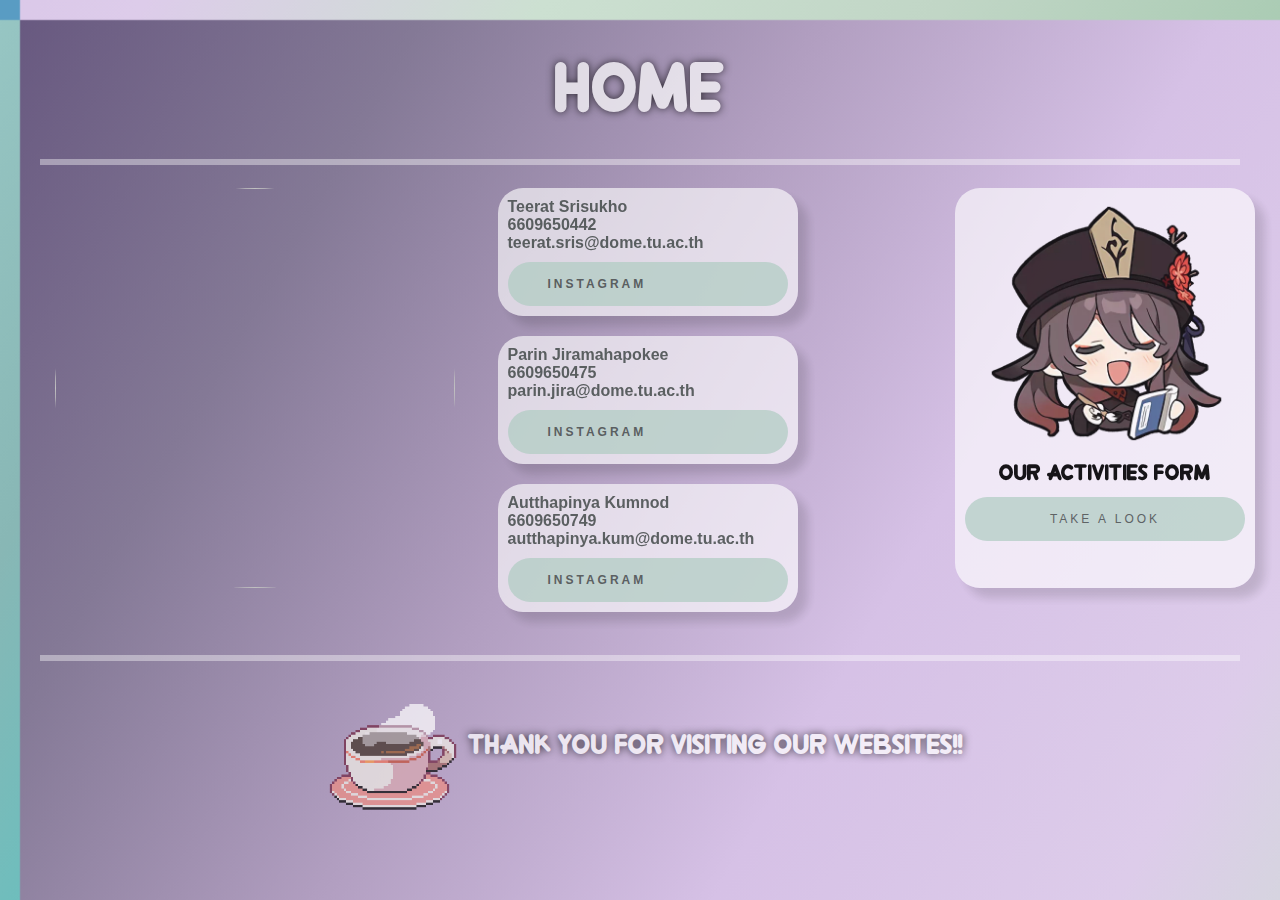
==== index.html @ d086184f "v.2.4.3 - Change I to i" ====
<html>
<head>
    <link rel="stylesheet" href="./css/indexstyle.css">
    <link rel="icon" href="./image/ICO.ico" type="image/x-icon">
    <div class="Header">Home</div><br /><br />
    <hr class="line">
    <meta name="viewport" content="width=device-width, initial-scale=1.0">
</head>

<body class="gradient">
    <div class="row">
        <div class="col-3 col-s-3">
            <div class="circular-image">
                <img src="./image/group1.png" width="400px" height="400px">
            </div>
        </div>

        <div class="col-6 col-s-9">
            <div class="mid">
                <div class="top-text">
                    <div class="formbg2">
                        <div class="name">
                            <p2>Teerat Srisukho</p2><br>
                            <p2>6609650442</p2><br>
                            <p2>teerat.sris@dome.tu.ac.th</p2>
                            <a href="https://www.instagram.com/teeieiyaaa/">INSTAGRAM</a>
                        </div>
                    </div>
                </div>
                <div class="middle-text">
                    <div class="formbg2">
                        <div class="name">
                            <p3>Parin Jiramahapokee</p3><br>
                            <p3>6609650475</p3><br>
                            <p3>parin.jira@dome.tu.ac.th</p3>
                            <a href="https://www.instagram.com/atpykn.khram/">INSTAGRAM</a>
                        </div>
                    </div>
                </div>
                <div class="bottom-text">
                    <div class="formbg2">
                        <div class="name">
                            <p4>Autthapinya Kumnod</p4><br>
                            <p4>6609650749</p4><br>
                            <p4>autthapinya.kum@dome.tu.ac.th</p4>
                            <a href="https://www.instagram.com/parinfuji2/">INSTAGRAM</a>
                        </div>
                    </div>
                </div>
            </div>
        </div>

        <div class="col-3 col-s-12">
            <div class="formbg4">
                <img src="./image/Hu Tao.png" width="250px" height="250px" alt="Mai Hai Du" />
                <p>OUR ACTIVITIES FORM</p>
                <a href="./html/form.html">Take a look</a>
            </div>
        </div>

    </div>

    <hr class="line">
    <div class="footer">
        <img src="./image/coffee.gif" width="150px" height="150px" alt="Mai Hai Du">
        <p>Thank you for visiting our websites!!</p>
    </div>
</body>
</html>
---- css/indexstyle.css ----
body,
html {
  margin: 20;
}

@font-face {
  font-family: header;
  src: url("../font/crewniverse.woff");
}

/*bg color*/
.gradient {
  background: linear-gradient(300deg, #599cc3, #599ac3, #59C3C3, #88B7B5, #9bcac7, #9accca, #A7CAB1, #c1d6c6, #cce0d1, #ddccea, #d6c1e6, #b19ec0, #847996, #685980);
  background-size: 300% 300%;
  animation: gradient-animation 17s ease infinite;
}

@keyframes gradient-animation {
  0% {
    background-position: 0% 50%;
  }

  50% {
    background-position: 100% 50%;
  }

  100% {
    background-position: 0% 50%;
  }
}

/*Index CSS*/
.header {
  margin-top: 40px;
  font-size: 50px;
  color: #ffffff;
  opacity: 0.7;
  text-shadow: 0 0 8px #000000;
  text-transform: uppercase;
  font-family: header;
  display: flex;
  align-items: center;
  justify-content: center;
}

.footer {
  font-size: 20px;
  color: #ffffff;
  opacity: 0.7;
  text-shadow: 0 0 8px #000000;
  font-family: header;
  display: flex;
  align-items: center;
  justify-content: center;
}

.circular-image img {
  border-radius: 50%;
}

hr.line {
  border: 3.5px solid rgb(255, 255, 255);
  opacity: 0.4;
}

.formbg2 {
  width: 300px;
  height: auto;
  margin-bottom: 20;
  background-color: rgba(255, 255, 255, 0.7);
  /*box shadow*/
  padding: 10px;
  box-shadow: 10px 10px 10px rgba(0, 0, 0, 0.15);
  /*border radius fixed at 25px for Rounded corners*/
  border-radius: 25px;
  opacity: 90%;
}

.formbg2::before {
  transform: scaleX(0);
  transform-origin: bottom right;
}
.formbg2:hover::before {
  transform: scaleX(1);
  transform-origin: bottom left;
}
.formbg2::before {
  content: " ";
  display: block;
  position: absolute;
  top: 0;
  right: 0;
  bottom: 0;
  left: 0;
  inset: 0 0 0 0;
  background: hsl(200, 50%, 78%);
  border-radius: 25px;
  z-index: -1;
  transition: transform .3s ease;
}
.formbg2 {
  position: relative;
}

.formbg4 {
  width: 300px;
  height: 400px;
  text-align: center;
  margin-bottom: auto;
  margin-right: auto;
  margin-left: auto;
  background-color: rgba(255, 255, 255, 0.7);
  /*box shadow*/
  padding: 10px;
  box-shadow: 10px 10px 10px rgba(0, 0, 0, 0.15);
  /*border radius fixed at 25px for Rounded corners*/
  border-radius: 25px;
  opacity: 90%;
  font-family: header;
}

.name {
  font-weight: bold;
  color: #515856;
  font-family: 'Gill Sans', sans-serif;
}

.top-text,
.middle-text,
.bottom-text {
  display: flex;
  flex-direction: column;
  align-items: center;
  justify-content: space-between;
}
.top-text {
  align-self: flex-start;
  margin-left: 40px;
}
.middle-text {
  align-self: center;
  margin-left: 40px;
}
.bottom-text {
  align-self: flex-end;
  margin-left: 40px;
}
.mid {
  margin-right: 25px;
}

/*link button CSS*/
a {
  padding: 15px 40px;
  background: #C0D6CF;
  border: 0;
  border-radius: 25px;
  color: #515856;
  text-transform: uppercase;
  font-family: helvetica;
  font-size: 12px;
  letter-spacing: 3px;
  position: relative;
  transition: all .4s cubic-bezier(0.645, 0.045, 0.355, 1);
  cursor: pointer;
  display: block;
  margin: auto;
  margin-top: 10px;
  text-decoration: none;
}

a::after,
a::before {
  content: "";
  position: absolute;
  top: 50%;
  right: 0px;
  transform: translateY(-50%);
  opacity: 0;
  transition: all .4s cubic-bezier(0.645, 0.045, 0.355, 1);
  text-decoration: none;
}

a::after {
  width: 30px;
  height: 1px;
  background: #515856;
  transform: translateX(-3px);
  margin-top: 0px;
  text-decoration: none;
}

a::before {
  content: "";
  transform: rotate(-135deg) translateX(50%);
  width: 11px;
  height: 11px;
  background: transparent;
  border-left: 1px solid #515856;
  border-bottom: 1px solid #515856;
  margin-top: -1px;
}

a:hover {
  padding: 15px 60px 15px 20px;
}

a:hover::after,
a:hover::before {
  opacity: 1;
  right: 15px;
}

/*End of link button CSS*/



/*Responsive*/
* {
  box-sizing: border-box;
}

.row::after {
  content: "";
  clear: both;
  display: table;
}

[class*="col-"] {
  float: left;
  padding: 15px;
}

/* For mobile phones: */
[class*="col-"] {
  width: 100%;
}

@media only screen and (min-width: 900px) {

  /* For tablets: */
  .col-s-1 {
    width: 8.33%;
  }

  .col-s-2 {
    width: 16.66%;
  }

  .col-s-3 {
    width: 25%;
  }

  .col-s-4 {
    width: 33.33%;
  }

  .col-s-5 {
    width: 41.66%;
  }

  .col-s-6 {
    width: 50%;
  }

  .col-s-7 {
    width: 58.33%;
  }

  .col-s-8 {
    width: 66.66%;
  }

  .col-s-9 {
    width: 75%;
  }

  .col-s-10 {
    width: 83.33%;
  }

  .col-s-11 {
    width: 91.66%;
  }

  .col-s-12 {
    width: 100%;
  }
}

@media only screen and (min-width: 1068px) {

  /* For desktop: */
  .col-1 {
    width: 8.33%;
  }

  .col-2 {
    width: 16.66%;
  }

  .col-3 {
    width: 25%;
  }

  .col-4 {
    width: 33.33%;
  }

  .col-5 {
    width: 41.66%;
  }

  .col-6 {
    width: 50%;
  }

  .col-7 {
    width: 58.33%;
  }

  .col-8 {
    width: 66.66%;
  }

  .col-9 {
    width: 75%;
  }

  .col-10 {
    width: 83.33%;
  }

  .col-11 {
    width: 91.66%;
  }

  .col-12 {
    width: 100%;
  }
}
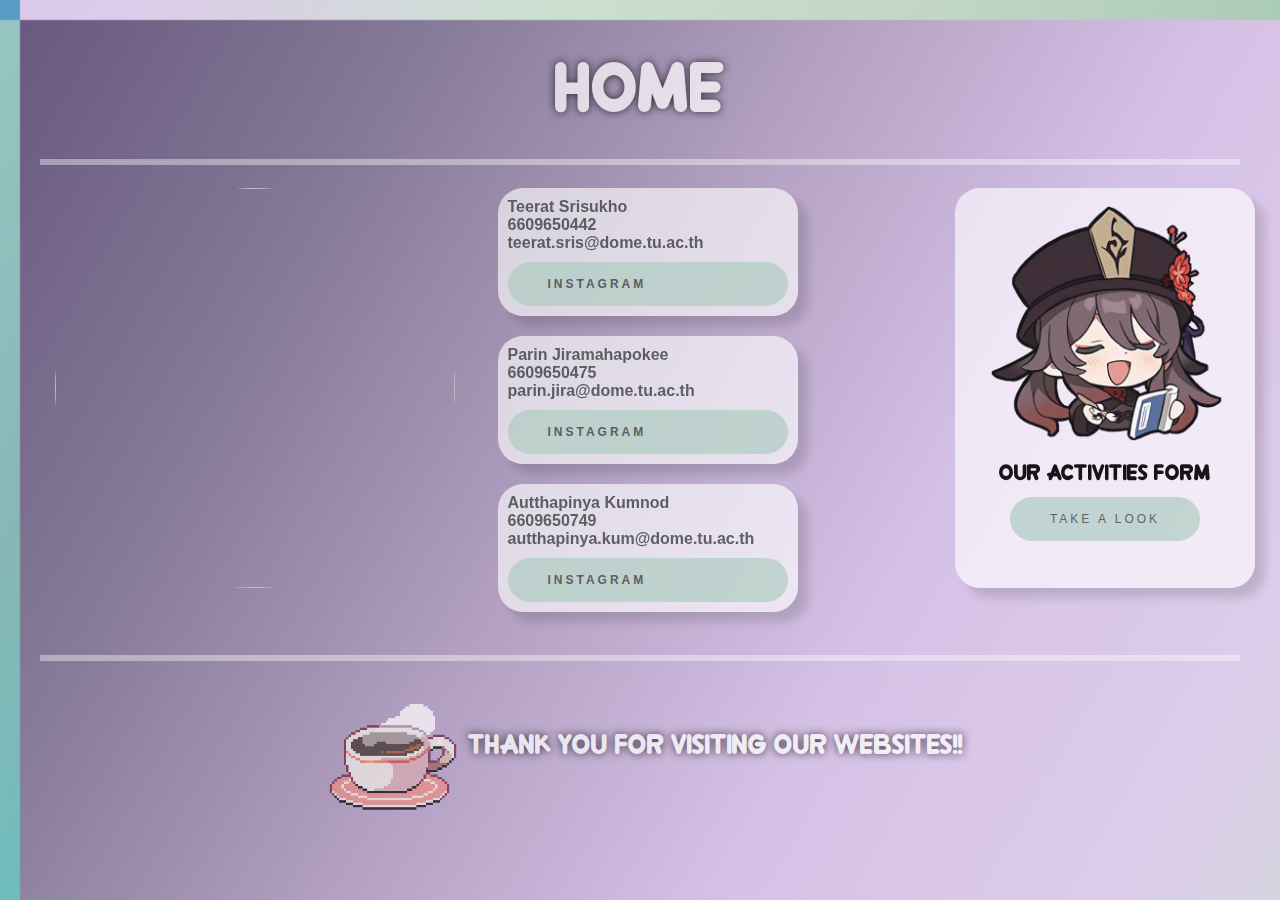
==== commit e426e3f5: "V.3.0 - The Best one yet :)" ====
--- a/index.html
+++ b/index.html
@@ -1,5 +1,6 @@
 <html>
 <head>
+    <meta charset="UTF-8">
     <link rel="stylesheet" href="./css/indexstyle.css">
     <link rel="icon" href="./image/ICO.ico" type="image/x-icon">
     <div class="Header">Home</div><br /><br />
@@ -33,7 +34,7 @@
                             <p3>Parin Jiramahapokee</p3><br>
                             <p3>6609650475</p3><br>
                             <p3>parin.jira@dome.tu.ac.th</p3>
-                            <a href="https://www.instagram.com/atpykn.khram/">INSTAGRAM</a>
+                            <a href="https://www.instagram.com/parinfuji2/">INSTAGRAM</a>
                         </div>
                     </div>
                 </div>
@@ -43,7 +44,7 @@
                             <p4>Autthapinya Kumnod</p4><br>
                             <p4>6609650749</p4><br>
                             <p4>autthapinya.kum@dome.tu.ac.th</p4>
-                            <a href="https://www.instagram.com/parinfuji2/">INSTAGRAM</a>
+                            <a href="https://www.instagram.com/atpykn.khram/">INSTAGRAM</a>
                         </div>
                     </div>
                 </div>
@@ -54,7 +55,7 @@
             <div class="formbg4">
                 <img src="./image/Hu Tao.png" width="250px" height="250px" alt="Mai Hai Du" />
                 <p>OUR ACTIVITIES FORM</p>
-                <a href="./html/form.html">Take a look</a>
+                <button id="button1">Take a look</button>
             </div>
         </div>
 
@@ -65,5 +66,6 @@
         <img src="./image/coffee.gif" width="150px" height="150px" alt="Mai Hai Du">
         <p>Thank you for visiting our websites!!</p>
     </div>
+    <script src="script.js"></script>
 </body>
 </html>--- a/css/indexstyle.css
+++ b/css/indexstyle.css
@@ -148,6 +148,7 @@
 .mid {
   margin-right: 25px;
 }
+
 
 /*link button CSS*/
 a {
@@ -214,6 +215,71 @@
 /*End of link button CSS*/
 
 
+/*link button CSS*/
+button {
+  padding: 15px 40px;
+  background: #C0D6CF;
+  border: 0;
+  border-radius: 25px;
+  color: #515856;
+  text-transform: uppercase;
+  font-family: helvetica;
+  font-size: 12px;
+  letter-spacing: 3px;
+  position: relative;
+  transition: all .4s cubic-bezier(0.645, 0.045, 0.355, 1);
+  cursor: pointer;
+  display: block;
+  margin: auto;
+  margin-top: 10px;
+  text-decoration: none;
+}
+
+button::after,
+button::before {
+  content: "";
+  position: absolute;
+  top: 50%;
+  right: 0px;
+  transform: translateY(-50%);
+  opacity: 0;
+  transition: all .4s cubic-bezier(0.645, 0.045, 0.355, 1);
+  text-decoration: none;
+}
+
+button::after {
+  width: 30px;
+  height: 1px;
+  background: #515856;
+  transform: translateX(-3px);
+  margin-top: 0px;
+  text-decoration: none;
+}
+
+button::before {
+  content: "";
+  transform: rotate(-135deg) translateX(50%);
+  width: 11px;
+  height: 11px;
+  background: transparent;
+  border-left: 1px solid #515856;
+  border-bottom: 1px solid #515856;
+  margin-top: -1px;
+}
+
+button:hover {
+  padding: 15px 60px 15px 20px;
+}
+
+button:hover::after,
+button:hover::before {
+  opacity: 1;
+  right: 15px;
+}
+
+/*End of link button CSS*/
+
+
 
 /*Responsive*/
 * {
